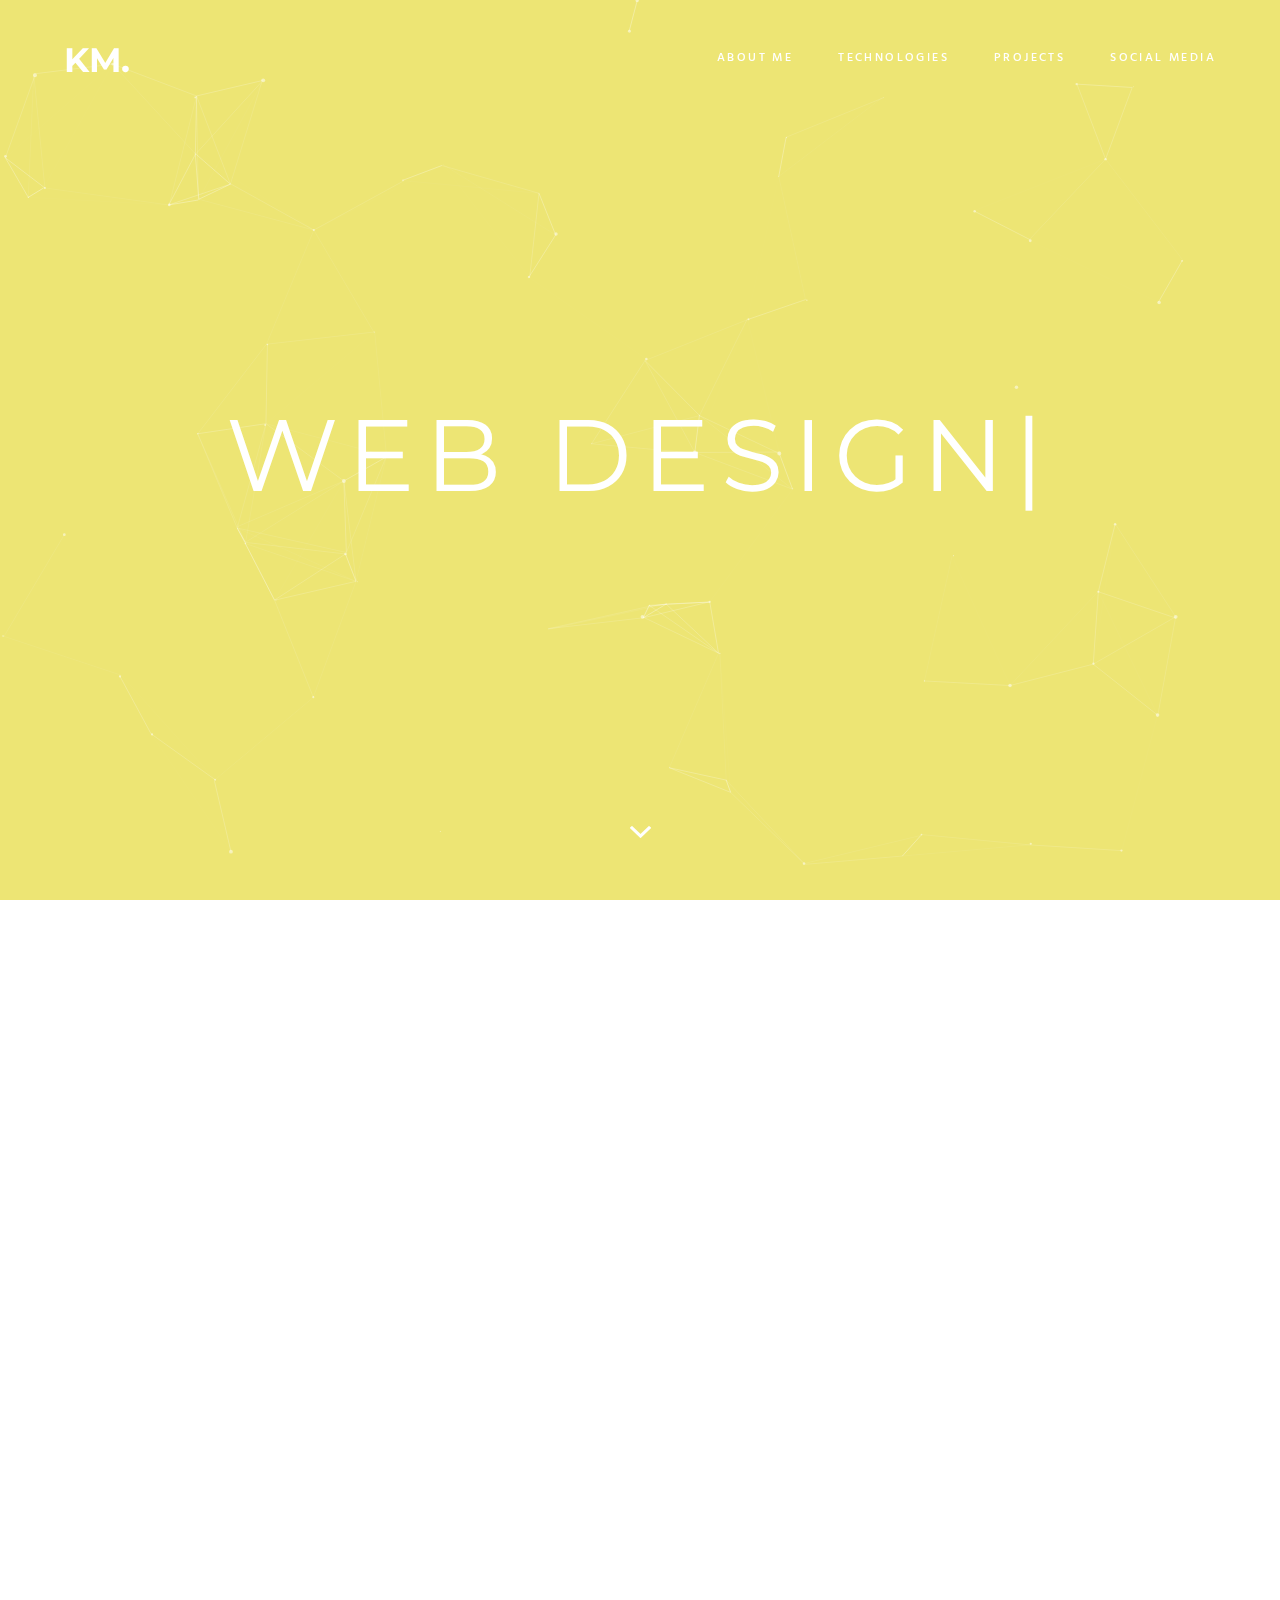
==== kamrynmin/template/default/index.html @ 9dd6c062 "template skeleton for portfolio" ====
<!DOCTYPE html>
<html lang="en">

<head>

	<!-- Basic -->
	<meta http-equiv="Content-Type" content="text/html; charset=utf-8" />
	<title>Kamryn Min</title>
	<meta name="description" content="">
	<meta name="keywords" content="">

	<!-- Mobile Specific Metas -->
	<meta name="viewport" content="width=device-width, initial-scale=1, maximum-scale=1, user-scalable=no">

	<!-- Load Fonts -->
	<link
		href="https://fonts.googleapis.com/css?family=Hind:300,400,500,600,700%7CMontserrat:400,700%7CEczar:400,500,600,700,800"
		rel="stylesheet">

	<!-- CSS -->
	<link rel="stylesheet" href="css/basic.css" />
	<link rel="stylesheet" href="css/layout.css" />
	<link rel="stylesheet" href="css/blogs.css" />
	<link rel="stylesheet" href="css/ionicons.css" />
	<link rel="stylesheet" href="css/magnific-popup.css" />
	<link rel="stylesheet" href="css/animate.css" />
	<link rel="stylesheet" href="animate.min.css" />

	<!--[if lt IE 9]>
	<script src="http://css3-mediaqueries-js.googlecode.com/svn/trunk/css3-mediaqueries.js"></script>
	<script src="http://html5shim.googlecode.com/svn/trunk/html5.js"></script>
	<![endif]-->

	<!-- Favicon -->
	<link rel="shortcut icon" href="images/favicons/try.jpeg">


</head>

<body>

	<!-- Page -->
	<div class="page">

		<!-- Preloader -->
		<div class="preloader">
			<div class="centrize full-width">
				<div class="vertical-center">
					<div class="spinner">
						<div class="double-bounce1"></div>
						<div class="double-bounce2"></div>
					</div>
				</div>
			</div>
		</div>

		<header class="header">
			<div class="fw">
				<div class="logo">
					<a href="#">KM.</a>
				</div>
				<a href="#" class="menu-btn"><span></span></a>
				<div class="top-menu">
					<ul>
						<li><a href="#about-section">About Me</a></li>
						<li><a href="#services-section">Technologies</a></li>
						<li><a href="#works-section">Projects</a></li>
						<li><a href="footer">Social Media</a></li>
						<a href="#" class="close"></a>
				</div>
			</div>
		</header>

		<!-- Container -->
		<div class="container">

			<!-- Section Started -->
			<div class="section started">
				<div id="particles-bg" class="slide" style="background-image: url(images/custom-icons/backgroundTop3.jpg);">
				</div>
				<div class="centrize full-width">
					<div class="vertical-center">
						<div class="st-title align-center">
							<div class="typing-title">
								<p>Web Design</p>
								<p>Mobile Apps</p>
								<p>I create</p>
								<p>I fix</p>
								<p>I improve</p>
							</div>
							<span class="typed-title"></span>
						</div>
					</div>
				</div>
				<a href="#" class="mouse-btn"><i class="icon ion ion-chevron-down"></i></a>
			</div>

			<!-- Section About -->
			<div class="section about align-left" id="about-section">
				<div class="fw">
					<div class="text-box">
						<h1 class="animated">Hello, my name is Kamryn Min! <br />Web Developer <br />from Orange County, California.
						</h1>
						<p class="animated">
							I am a professional web developer that is passionate for building, fixing, and improving applications, web
							and mobile!
							<br />
							I love surrounding myself with the tech culture. I am always eager to continue learning new things, both
							inside and outside the work field!
							<br />
							Please feel free to take a look around my website and feel free to contact me through the social media
							contents below!
							<br />
							If you wish to contact me via email, you may reach me at <a href="mailto: kamrynmin@gmail.com"><strong>
									kamrynmin@gmail.com</strong></a>!
						</p>
					</div>
					<div class="bts">
						<a href="images/pdf/Kamryn Min's Resume.pdf" class="btn extra animated" target="_blank">Download Resume</a>
					</div>
				</div>
			</div>

			<!-- Section Services -->
			<div class="section services gray align-left" id="services-section">
				<div class="fw">
					<div class="titles animated">
						<div class="title">What I Use</div>
					</div>
					<div class="row">
						<div class="col col-m-12 col-t-6 col-d-4">
							<div class="service-item animated">
								<div class="circle"><img class="custom-icon" src="images/"></div>
								<div class="name">React</div>
								<p>A JavaScript library for building user interfaces.
									<br />
									Developing both web pages and mobile
									<br />
									application, this language takes advantage of the
									<br />
									Virtual DOM for efficient rendering, thus leading to
									<br />
									a more precise and ergonomic applcation.</p>
							</div>
						</div>
						<div class="col col-m-12 col-t-6 col-d-4">
							<div class="service-item animated">
								<div class="circle"><img class="custom-icon" src="images/"></div>
								<div class="name">PostgreSQL</div>
								<p>
									<br />

									<br />

									<br />

									<br />
								</p>
							</div>
						</div>
						<div class="col col-m-12 col-t-6 col-d-4">
							<div class="service-item animated">
								<div class="circle"><img class="custom-icon" src="images/"></div>
								<div class="name">Node.js</div>
								<p>A cross-platform environment that executes
									<br />
									JavaScript outside of the browser. This allows
									<br />
									proper and efficient testing for client-side scripting.
									<br />
									Combining with Express, web-building
									<br />
									and API's integrate in a smoother transition.
									<br />

								</p>
							</div>
						</div>
						<div class="col col-m-12 col-t-6 col-d-4">
							<div class="service-item animated">
								<div class="circle"><img class="custom-icon" src="images/"></div>
								<div class="name">HTML</div>
								<p>
									<br />

									<br />

									<br />

									<br />
								</p>
							</div>
						</div>
						<div class="col col-m-12 col-t-6 col-d-4">
							<div class="service-item animated">
								<div class="circle"><img class="custom-icon" src="images/"></div>
								<div class="name">CSS</div>
								<p>
									<br />

									<br />

									<br />

									<br />
								</p>
							</div>
						</div>
						<div class="col col-m-12 col-t-6 col-d-4">
							<div class="service-item animated">
								<div class="circle"><img class="custom-icon" src="images/"></div>
								<div class="name">RestAPI</div>
								<p>
									<br />

									<br />

									<br />

									<br />
								</p>
							</div>
						</div>
					</div>
				</div>
			</div>

			<!-- Portfolio -->
			<div class="section works align-left" id="works-section">
				<div class="fw">
					<div class="titles animated">
						<div class="title">Projects</div>
					</div>
					<div class="row box-items">
						<div class="col col-m-12 col-t-6 col-d-6 box-item f-mockups">
							<div class="item animated">
								<div class="desc">
									<div class="image">
										<a href="#popup-1" class="has-popup"><img src="images/memory-match/memorymatch.png" alt="" /></a>
									</div>
									<div class="category">JavaScript/jQuery/HTML/CSS</div>
									<div class="name">
										<a href="#popup-1" class="has-popup">Bob's Burgers Themed Memory Match Game</a>
									</div>
								</div>
							</div>
							<div id="popup-1" class="popup-box mfp-fade mfp-hide">
								<div class="content">
									<div class="image">
										<img class="imageSequence2" src="images/memory-match/memorymatch.png" alt="photo of application">
										<img class="imageSequence2" src="images/memory-match/memorymatch.png" alt="photo of application">
										<img class="imageSequence2" src="images/memory-match/memorymatch.png" alt="photo of application">
										<img class="imageSequence2" src="images/memory-match/memorymatch.png" alt="photo of application">
									</div>
									<div class="desc">
										<div class="category">JavaScript/jQuery/HTML/CSS</div>
										<h4>Bob's Burgers Themed Memory Match Game</h4>
										<p>
											Help find all the characters of Bob's Burgers!
										</p>
										<a target="blank" href="https://github.com/kamrynmin/memory_match" class="btn">View Project</a>
									</div>
								</div>
							</div>
						</div>

						<div class="col col-m-12 col-t-6 col-d-6 box-item f-branding">
							<div class="item animated">
								<div class="desc">
									<div class="image">
										<a href="#popup-2" class="has-popup"><img src="images/" alt="" /></a>
									</div>
									<div class="category">React</div>
									<div class="name">
										<a href="#popup-2" class="has-popup">Wicked Sales</a>
									</div>
								</div>
							</div>
							<div id="popup-2" class="popup-box mfp-fade mfp-hide">
								<div class="content">
									<div class="image">
										<img class="imageSequence" src="images/" alt="photo of application">
										<img class="imageSequence" src="images/" alt="photo of application">
										<img class="imageSequence" src="images/" alt="photo of application">
										<img class="imageSequence" src="images/" alt="photo of application">
									</div>
									<div class="desc">
										<div class="category">React</div>
										<h4>Wicked Sales</h4>
										<p>
											Come and shop for your favorite...
										</p>
										<a target="blank" href="https://github.com/kamrynmin/wicked-sales-js" class="btn">View Project</a>
									</div>
								</div>
							</div>
						</div>


						<div class="col col-m-12 col-t-6 col-d-6 box-item f-mockups">
							<div class="item animated">
								<div class="desc">
									<div class="image">
										<a href="#popup-3" class="has-popup"><img src="images/" alt="" /></a>
									</div>
									<div class="category">React/HTML/CSS/Bootstrap/NodeJS</div>
									<div class="name">
										<a href="#popup-3" class="has-popup">Super Car Experience</a>
									</div>
								</div>
							</div>
							<div id="popup-3" class="popup-box mfp-fade mfp-hide">
								<div class="content">
									<div class="image">
										<img class="imageSequence4" src="images/" alt="photo of application">
										<img class="imageSequence4" src="images/" alt="photo of application">
										<img class="imageSequence4" src="images/" alt="photo of application">
									</div>
									<div class="desc">
										<div class="category">React/HTML/CSS/Bootstrap</div>
										<h4>Super Car Experience</h4>
										<p>
											An app for people who want to experience driving a luxury super car.
										</p>
										<a target="blank" href="https://github.com/kamrynmin/supercars" class="btn">View Project</a>
									</div>
								</div>
							</div>
						</div>

					</div>
				</div>
				<div class="clear">

				</div>
			</div>
		</div>

		<!-- Footer -->
		<footer class="align-center">
			<div class="copy animated"><strong>Let's Connect!</strong></div>
			<div class="copy animated">© 2020 Kamryn Min. all rights reserved.</div>
			<div class="st-soc animated">
				<a target="blank" href="https://www.facebook.com/kamrynmin"><i class="icon ion ion-social-facebook"></i></a>
				<a target="blank" href="https://www.instagram.com/kamrynmin/"><i class="icon ion ion-social-instagram"></i></a>
				<a target="blank" href="https://www.github.com/kamrynmin"><i class="icon ion ion-social-github"></i></a>
				<a target="blank" href="https://www.linkedin.com/in/kamryn-min/"><i
						class="icon ion ion-social-linkedin"></i></a>
			</div>
		</footer>

	</div>

	</div>

	<!-- jQuery Scripts -->
	<script src="js/jquery.min.js"></script>
	<script src="js/jquery.validate.js"></script>
	<script src="js/masonry.pkgd.js"></script>
	<script src="js/imagesloaded.pkgd.js"></script>
	<script src="js/masonry-filter.js"></script>
	<script src="js/magnific-popup.js"></script>
	<script src="js/scrollreveal.js"></script>
	<script src="js/jquery.mb.YTPlayer.js"></script>
	<script src="js/particles.js"></script>
	<script src="js/typed.js"></script>

	<!-- Main Scripts -->
	<script src="js/main.js"></script>
	<script src="js/particles.js"></script>
	<script src="js/particles-setting.js"></script>

</body>

</html>
---- kamrynmin/template/default/css/basic.css ----
/**
*	Hendrie (HTML)
*	Copyright © Hendrie by beshleyua. All Rights Reserved.
**/

/* TABLE OF CONTENTS
	1. Basic
	2. Container
	3. Columns
	4. Typography
	5. Links
	6. Buttons
	7. Preloader
	8. Forms
	9. Lists
	10. Code
	11. Tables
	12. Alignment
	13. Text Formating
	14. Blockquote
	15. Animations
*/

/* 1. Basic */
html {
	margin-right: 0!important;
}

body {
	margin: 0;
	padding: 0;
	border: none;
	font-family: 'Hind', helvetica;
	font-size: 20px;
	color: #898989;
	background: #ffffff;
	line-height: 20px;
	letter-spacing: 0em;
	font-weight: 300;
}

.page {
	position: relative;
	overflow: hidden;
}

* {
	box-sizing: border-box;
	-webkit-box-sizing: border-box;
}

.clear {
	clear: both;
}

/* 2. Container */
.container {
	position: relative;
}

.fw {
	margin: 0 auto;
	position: relative;
	max-width: 1020px;
}

@media (max-width: 1079px) {
	.fw {
		padding: 0 5%;
		max-width: 100%;
	}

}

/* 3. Columns */
.row {
	margin: 0 -25px;
	padding: 0 0 50px 0;
	position: relative;
}

.row:last-child {
	padding: 0;
}

.row .col {
	padding: 0 25px;
}

@media (min-width: 1080px) {
	.row .col.col-d-12,
	.row .col.col-d-11,
	.row .col.col-d-10,
	.row .col.col-d-9,
	.row .col.col-d-8,
	.row .col.col-d-7,
	.row .col.col-d-6,
	.row .col.col-d-5,
	.row .col.col-d-4,
	.row .col.col-d-3,
	.row .col.col-d-2,
	.row .col.col-d-1 {
		float: left;
	}

	.row .col.col-d-12 {
		width: 99.996%;
	}

	.row .col.col-d-11 {
		width: 91.663%;
	}

	.row .col.col-d-10 {
		width: 83.333%;
	}

	.row .col.col-d-9 {
		width: 74.997%;
	}

	.row .col.col-d-8 {
		width: 66.664%;
	}

	.row .col.col-d-7 {
		width: 58.331%;
	}

	.row .col.col-d-6 {
		width: 49.998%;
	}

	.row .col.col-d-5 {
		width: 41.665%;
	}

	.row .col.col-d-4 {
		width: 33.332%;
	}

	.row .col.col-d-3 {
		width: 24.999%;
	}

	.row .col.col-d-2 {
		width: 16.666%;
	}

	.row .col.col-d-1 {
		width: 8.333%;
	}

}

@media (max-width: 1079px) {
	.row .col.col-t-12,
	.row .col.col-t-11,
	.row .col.col-t-10,
	.row .col.col-t-9,
	.row .col.col-t-8,
	.row .col.col-t-7,
	.row .col.col-t-6,
	.row .col.col-t-5,
	.row .col.col-t-4,
	.row .col.col-t-3,
	.row .col.col-t-2,
	.row .col.col-t-1 {
		float: left;
	}

	.row .col.col-t-12 {
		width: 99.996%;
	}

	.row .col.col-t-11 {
		width: 91.663%;
	}

	.row .col.col-t-10 {
		width: 83.333%;
	}

	.row .col.col-t-9 {
		width: 74.997%;
	}

	.row .col.col-t-8 {
		width: 66.664%;
	}

	.row .col.col-t-7 {
		width: 58.331%;
	}

	.row .col.col-t-6 {
		width: 49.998%;
	}

	.row .col.col-t-5 {
		width: 41.665%;
	}

	.row .col.col-t-4 {
		width: 33.332%;
	}

	.row .col.col-t-3 {
		width: 24.999%;
	}

	.row .col.col-t-2 {
		width: 16.666%;
	}

	.row .col.col-t-1 {
		width: 8.333%;
	}

}

@media (max-width: 720px) {
	.row .col.col-m-12,
	.row .col.col-m-11,
	.row .col.col-m-10,
	.row .col.col-m-9,
	.row .col.col-m-8,
	.row .col.col-m-7,
	.row .col.col-m-6,
	.row .col.col-m-5,
	.row .col.col-m-4,
	.row .col.col-m-3,
	.row .col.col-m-2,
	.row .col.col-m-1 {
		float: left;
	}

	.row .col.col-m-12 {
		width: 99.996%;
	}

	.row .col.col-m-11 {
		width: 91.663%;
	}

	.row .col.col-m-10 {
		width: 83.333%;
	}

	.row .col.col-m-9 {
		width: 74.997%;
	}

	.row .col.col-m-8 {
		width: 66.664%;
	}

	.row .col.col-m-7 {
		width: 58.331%;
	}

	.row .col.col-m-6 {
		width: 49.998%;
	}

	.row .col.col-m-5 {
		width: 41.665%;
	}

	.row .col.col-m-4 {
		width: 33.332%;
	}

	.row .col.col-m-3 {
		width: 24.999%;
	}

	.row .col.col-m-2 {
		width: 16.666%;
	}

	.row .col.col-m-1 {
		width: 8.333%;
	}

}

.row:after {
	content: '';
	display: block;
	clear: both;
}

/* 4. Typography */
h1,
h2,
h3,
h4,
h5,
h6 {
	margin: 28px 0;
	font-weight: 400;
	font-family: 'Eczar', helvetica;
	color: #292929;
}

@media (max-width: 1079px) {
	h1,
	h2,
	h3,
	h4,
	h5,
	h6 {
		margin: 0 0 28px 0;
	}

}

h1 {
	font-size: 52px;
	line-height: 64px;
}

@media (max-width: 1079px) {
	h1 {
		font-size: 28px;
		line-height: 40px;
	}

}

h2 {
	font-size: 46px;
	line-height: 58px;
}

@media (max-width: 1079px) {
	h2 {
		font-size: 30px;
		line-height: 38px;
	}

}

h3 {
	font-size: 40px;
	line-height: 52px;
}

@media (max-width: 1079px) {
	h3 {
		font-size: 26px;
		line-height: 33px;
	}

}

h4 {
	font-size: 34px;
	line-height: 46px;
}

@media (max-width: 1079px) {
	h4 {
		font-size: 26px;
		line-height: 34px;
	}

}

h5 {
	font-size: 28px;
	line-height: 40px;
}

@media (max-width: 1079px) {
	h5 {
		font-size: 20px;
		line-height: 28px;
	}

}

h6 {
	font-size: 22px;
	line-height: 34px;
}

@media (max-width: 1079px) {
	h6 {
		font-size: 14px;
		line-height: 22px;
	}

}

p {
	margin: 25px 0;
	padding: 0;
	font-size: 20px;
	color: #999999;
	line-height: 34px;
}

@media (max-width: 1079px) {
	p {
		font-size: 17px;
		line-height: 30px;
	}

}

strong {
	font-weight: 500;
	color: #292929;
}

/* 5. Links */
a {
	color: #292929;
	text-decoration: none;
	opacity: 1;
	outline: none;
}

a:hover {
	text-decoration: none;
}

/* 6. Buttons */
a.btn,
.btn {
	padding: 2px 0 0 0;
	display: inline-block;
	vertical-align: top;
	font-size: 12px;
	color: #292929;
	letter-spacing: 0.2em;
	font-weight: 500;
	line-height: 12px;
	text-transform: uppercase;
	cursor: pointer;
	box-shadow: inset 0 -6px 0 #ede574;
	-moz-box-shadow: inset 0 -6px 0 #ede574;
	-webkit-box-shadow: inset 0 -6px 0 #ede574;
	-khtml-box-shadow: inset 0 -6px 0 #ede574;
	transition: all 0.4s ease 0s;
	-moz-transition: all 0.4s ease 0s;
	-webkit-transition: all 0.4s ease 0s;
	-o-transition: all 0.4s ease 0s;
}

a.btn:hover,
.btn:hover {
	box-shadow: inset 0 -14px 0 #ede574;
	-moz-box-shadow: inset 0 -14px 0 #ede574;
	-webkit-box-shadow: inset 0 -14px 0 #ede574;
	-khtml-box-shadow: inset 0 -14px 0 #ede574;
}

/* 7. Preloader */
.preloader {
	position: fixed;
	top: 0;
	left: 0;
	width: 100%;
	height: 100%;
	text-align: center;
	background: #ffffff;
	z-index: 1000;
}

.preloader .spinner {
	width: 40px;
	height: 40px;
	display: inline-block;
	position: relative;
}

.preloader .spinner .double-bounce1,
.preloader .spinner .double-bounce2 {
	width: 100%;
	height: 100%;
	background: #ede574;
	opacity: 0.8;
	position: absolute;
	top: 0;
	left: 0;
	-webkit-animation: sk-bounce 2s infinite ease-in-out;
	animation: sk-bounce 2s infinite ease-in-out;
	border-radius: 50%;
	-moz-border-radius: 50%;
	-webkit-border-radius: 50%;
	-khtml-border-radius: 50%;
}

.preloader .spinner .double-bounce2 {
	-webkit-animation-delay: -1s;
	animation-delay: -1s;
}

/* 8. Forms */
input,
textarea,
button {
	margin: 0 0 25px 0;
	padding: 0;
	display: block;
	width: 100%;
	height: 48px;
	font-size: 14px;
	color: #292929;
	letter-spacing: 0.03em;
	font-weight: 500;
	-webkit-appearance: none;
	-moz-appearance: none;
	resize: none;
	outline: 0;
	background: none;
	border: none;
	border-bottom: 1px solid rgba(0, 0, 0, 0.1);
	transition: all 0.4s ease 0s;
	-moz-transition: all 0.4s ease 0s;
	-webkit-transition: all 0.4s ease 0s;
	-o-transition: all 0.4s ease 0s;
}

input:focus,
textarea:focus,
button:focus {
	color: #292929;
	border-bottom: 1px solid #292929;
}

textarea {
	margin: 0 0 35px 0;
	padding: 20px 0;
	height: 120px;
}

button {
	width: auto;
	display: inline-block;
	vertical-align: top;
	border: none;
	cursor: pointer;
}

label,
legend {
	display: block;
	padding-bottom: 10px;
	font-family: 'Hind', helvetica;
	font-size: 20px;
}

fieldset {
	border-width: 0;
	padding: 0;
}

input[type="checkbox"],
input[type="radio"] {
	display: inline;
}

::-webkit-input-placeholder {
	color: #898989;
}

:-moz-placeholder {
	color: #898989;
}

::-moz-placeholder {
	color: #898989;
}

:-ms-input-placeholder {
	color: #898989;
}

input:focus::-webkit-input-placeholder,
textarea:focus::-webkit-input-placeholder {
	color: #292929;
}

input:focus:-moz-placeholder,
textarea:focus:-moz-placeholder {
	color: #292929;
}

input:focus::-moz-placeholder,
textarea:focus::-moz-placeholder {
	color: #292929;
}

input:focus:-ms-input-placeholder,
textarea:focus:-ms-input-placeholder {
	color: #292929;
}

label.error {
	display: none!important;
}

input.error::-moz-placeholder,
textarea.error::-moz-placeholder {
	color: red;
}

input.error:-moz-placeholder,
textarea.error:-moz-placeholder {
	color: red;
}

input.error:-ms-input-placeholder,
textarea.error:-ms-input-placeholder {
	color: red;
}

input.error::-webkit-input-placeholder,
textarea.error::-webkit-input-placeholder {
	color: red;
}

/* 9. Lists */
ol,
ul {
	list-style: none;
	margin-top: 0px;
	margin-bottom: 0px;
	padding-left: 0px;
}

ul ul,
ul ol,
ol ol,
ol ul {
	margin-bottom: 0px;
}

li {
	margin-bottom: 0px;
}

/* 10. Code */
code {
	background: #f9f9f9;
	font-size: 16px;
	font-family: 'Hind', helvetica;
	margin: 20px 0;
	padding: 10px 20px;
}

/* 11. Tables */
table {
	width: 100%;
	margin: 30px 0;
	padding: 0;
	border-collapse: collapse;
}

th {
	font-weight: 500;
	border: none;
	border-bottom: 1px solid #f9f9f9;
	color: #292929;
	padding: 12px 15px;
	text-align: left;
}

td {
	border: none;
	border-bottom: 1px solid #f9f9f9;
	padding: 12px 15px;
	text-align: left;
	color: #898989;
}

/* 12. Alignment */
.align-center {
	text-align: center !important;
}

.align-right {
	text-align: right !important;
}

.align-left {
	text-align: left !important;
}

.pull-right {
	float: right !important;
}

.pull-left {
	float: left !important;
}

.pull-none {
	float: none !important;
}

.full-width {
	max-width: 100% !important;
	width: 100% !important;
}

.full-max-width {
	max-width: 100% !important;
	width: auto !important;
}

.centrize {
	display: table !important;
	table-layout: fixed !important;
	height: 100% !important;
	position: relative !important;
}

.vertical-center {
	display: table-cell !important;
	vertical-align: middle !important;
}

/* 13. Text Formating */
.text-uppercase {
	text-transform: uppercase !important;
}

.text-lowercase {
	text-transform: lowercase !important;
}

.text-capitalize {
	text-transform: capitalize !important;
}

.text-regular {
	font-weight: 400 !important;
}

.text-bold {
	font-weight: 700 !important;
}

.text-italic {
	font-style: italic !important;
}

/* 14. Blockquote */
blockquote {
	font-family: 'Hind', helvetica;
}

/* 15. Animations */
/* Mouse Button */
@keyframes mouse-anim {
	0% {
		top: 0px;
	}

	50% {
		top: 10px;
	}

	100% {
		top: 0px;
	}

}
---- kamrynmin/template/default/css/layout.css ----
/**
*	Hendrie (HTML)
*	Copyright © Hendrie by beshleyua. All Rights Reserved.
**/

/* TABLE OF CONTENTS
	1. Header
	2. Section
	3. Started
	4. About
	5. Services
	6. Portfolio
	7. Contacts
	8. Footer
	9. Popups
*/

/* 1. Header */
.header {
	padding: 50px 0;
	position: fixed;
	top: 0;
	left: 0;
	width: 100%;
	z-index: 20;
	opacity: 1;
	visibility: visible;
	transition: all 0.4s ease 0s;
	-moz-transition: all 0.4s ease 0s;
	-webkit-transition: all 0.4s ease 0s;
	-o-transition: all 0.4s ease 0s;
}

.header.filled {
	padding: 35px 0;
	background: #ffffff;
	opacity: 1;
	visibility: visible;
	box-shadow: 0 25px 50px rgba(0, 0, 0, 0.045);
	-moz-box-shadow: 0 25px 50px rgba(0, 0, 0, 0.045);
	-webkit-box-shadow: 0 25px 50px rgba(0, 0, 0, 0.045);
	-khtml-box-shadow: 0 25px 50px rgba(0, 0, 0, 0.045);
}

@media (max-width: 1079px) {
	.header.filled {
		padding: 30px 0;
	}

}

.header.filled .logo a {
	color: #292929;
}

.header.filled .menu-btn span {
	background: #292929;
}

.header.filled .menu-btn span:before,
.header.filled .menu-btn span:after {
	background: #292929;
}

.header.filled .top-menu ul li a {
	color: #292929;
}

@media (max-width: 1079px) {
	.header {
		padding: 30px 0;
	}

}

.header .fw {
	padding: 0 5%;
	max-width: 100%;
}

.header .logo {
	float: left;
	font-family: 'Montserrat', helvetica;
	font-size: 34px;
	font-weight: 700;
}

.header .logo a {
	color: #ffffff;
}

.header .menu-btn {
	position: relative;
	float: right;
	display: none;
	width: 24px;
	height: 24px;
	transition: all 0.4s ease 0s;
	-moz-transition: all 0.4s ease 0s;
	-webkit-transition: all 0.4s ease 0s;
	-o-transition: all 0.4s ease 0s;
}

@media (max-width: 1079px) {
	.header .menu-btn {
		display: block;
	}

}

.header .menu-btn span {
	margin-top: -1px;
	position: absolute;
	top: 50%;
	left: 0;
	width: 100%;
	height: 2px;
	background: #ffffff;
	transition: all 0.4s ease 0s;
	-moz-transition: all 0.4s ease 0s;
	-webkit-transition: all 0.4s ease 0s;
	-o-transition: all 0.4s ease 0s;
}

.header .menu-btn span:before,
.header .menu-btn span:after {
	content: '';
	position: absolute;
	left: 0;
	top: -8px;
	width: 100%;
	height: 2px;
	background: #ffffff;
	transition: all 0.4s ease 0s;
	-moz-transition: all 0.4s ease 0s;
	-webkit-transition: all 0.4s ease 0s;
	-o-transition: all 0.4s ease 0s;
}

.header .menu-btn span:after {
	top: auto;
	bottom: -8px;
}

.header .menu-btn.active {
	margin-right: 225px;
}

.header .menu-btn.active span {
	background: none;
}

.header .menu-btn.active span:before {
	top: 0;
	transform: rotate(45deg);
	-webkit-transform: rotate(45deg);
	-moz-transform: rotate(45deg);
	-o-transform: rotate(45deg);
}

.header .menu-btn.active span:after {
	bottom: 0;
	transform: rotate(-45deg);
	-webkit-transform: rotate(-45deg);
	-moz-transform: rotate(-45deg);
	-o-transform: rotate(-45deg);
}

.header .top-menu {
	float: right;
	transition: all 0.4s ease 0s;
	-moz-transition: all 0.4s ease 0s;
	-webkit-transition: all 0.4s ease 0s;
	-o-transition: all 0.4s ease 0s;
}

.header .top-menu.active {
	right: 0;
}

.header .top-menu ul li {
	margin-left: 40px;
	display: inline-block;
	vertical-align: top;
}

.header .top-menu ul li a {
	padding: 2px 0 0 0;
	position: relative;
	display: block;
	font-size: 12px;
	color: #ffffff;
	letter-spacing: 0.2em;
	font-weight: 500;
	line-height: 12px;
	text-transform: uppercase;
	box-shadow: inset 0 0 0 #ede574;
	-moz-box-shadow: inset 0 0 0 #ede574;
	-webkit-box-shadow: inset 0 0 0 #ede574;
	-khtml-box-shadow: inset 0 0 0 #ede574;
	transition: all 0.4s ease 0s;
	-moz-transition: all 0.4s ease 0s;
	-webkit-transition: all 0.4s ease 0s;
	-o-transition: all 0.4s ease 0s;
}

.header .top-menu ul li:hover a,
.header .top-menu ul li.active a {
	box-shadow: inset 0 -6px 0 #ede574;
	-moz-box-shadow: inset 0 -6px 0 #ede574;
	-webkit-box-shadow: inset 0 -6px 0 #ede574;
	-khtml-box-shadow: inset 0 -6px 0 #ede574;
}

@media (max-width: 1079px) {
	.header .top-menu {
		padding: 50px 30px;
		position: fixed;
		top: 0;
		right: -230px;
		width: 230px;
		height: 100%;
		background: #ffffff;
	}

	.header .top-menu ul li {
		margin-left: 0;
		margin-bottom: 15px;
		display: block;
	}

	.header .top-menu ul li a {
		display: inline-block;
		color: #292929;
	}

	.header .top-menu .close {
		display: block;
	}

}

/* 2. Section */
.section {
	padding: 180px 0;
	position: relative;
}

@media (max-width: 1079px) {
	.section {
		padding: 120px 0;
	}

}

@media (max-width: 720px) {
	.section {
		padding: 90px 0;
	}

}

.section.gray {
	padding: 180px 0;
	background: #f9f9f9;
}

@media (max-width: 1079px) {
	.section.gray {
		padding: 120px 0;
	}

}

@media (max-width: 720px) {
	.section.gray {
		padding: 90px 0;
	}

}

.section .titles .title {
	margin: 0 0 30px 0;
	font-family: 'Eczar', helvetica;
	color: #292929;
	font-size: 34px;
	line-height: 44px;
	font-weight: 400;
}

@media (max-width: 1079px) {
	.section .titles .title {
		font-size: 28px;
	}

}

/* 3. Started */
.section.started {
	padding: 0;
	background: #ede574;
}

.section.started .slide {
	position: absolute;
	top: 0;
	left: 0;
	width: 100%;
	height: 100%;
	background-position: center center;
	background-repeat: no-repeat;
	background-size: cover;
}

.section.started .st-title,
.section.started .typed-title,
.section.started .typed-cursor {
	margin: 20px 0 10px 0;
	font-size: 7.91666667vw;
	font-family: 'Montserrat', helvetica;
	line-height: 7.91666667vw;
	color: #ffffff;
	font-weight: 400;
	letter-spacing: 0.1em;
	text-transform: uppercase;
	transition: all 0.4s ease 0s;
	-moz-transition: all 0.4s ease 0s;
	-webkit-transition: all 0.4s ease 0s;
	-o-transition: all 0.4s ease 0s;
}

@media (max-width: 720px) {
	.section.started .st-title,
	.section.started .typed-title,
	.section.started .typed-cursor {
		font-size: -1.08333333vw;
		font-weight: 700;
	}

}

.section.started .mouse-btn {
	margin-left: -10px;
	text-align: center;
	position: absolute;
	width: 20px;
	height: 40px;
	left: 50%;
	bottom: 40px;
}

.section.started .mouse-btn .icon {
	position: relative;
	top: 0px;
	font-size: 24px;
	color: #ffffff;
	animation: mouse-anim 1s ease-out 0s infinite;
}

/* 4. About */
.section.about .row {
	padding: 25px 0 55px 0;
}

@media (max-width: 1079px) {
	.section.about br {
		display: none;
	}

}

/* 5. Services */
.section.services {
	padding: 180px 0 150px 0;
}

@media (max-width: 1079px) {
	.section.services {
		padding: 120px 0 90px 0;
	}

}

@media (max-width: 720px) {
	.section.services {
		padding: 90px 0 60px 0;
	}

}

.section.services .service-item {
	margin-bottom: 30px;
}

.section.services .service-item .circle {
	height: 48px;
}

.section.services .service-item .circle .icon {
	font-size: 44px;
	line-height: 48px;
	color: #292929;
}

.section.services .service-item .name {
	margin: 10px 0;
	position: relative;
	font-size: 14px;
	color: #292929;
	letter-spacing: 0.03em;
	font-weight: 500;
	text-transform: uppercase;
}

.section.services .service-item p {
	margin: 0;
	font-size: 14px;
	line-height: 24px;
}

@media (max-width: 720px) {
	.section.services .service-item {
		margin: 0 0 30px 0;
	}

}

/* 6. Portfolio */
.section.works {
	padding: 180px 0 110px 0;
}

@media (max-width: 1079px) {
	.section.works {
		padding: 120px 0 90px 0;
	}

}

@media (max-width: 720px) {
	.section.works {
		padding: 90px 0 60px 0;
	}

}

.section.works .filters {
	margin: 0 0 30px 0;
	font-size: 0;
}

.section.works .filters input {
	display: none;
}

.section.works .filters .f_btn {
	margin: 0 60px 0 0;
	position: relative;
	display: inline-block;
	vertical-align: top;
}

@media (max-width: 1079px) {
	.section.works .filters .f_btn {
		margin: 0 30px 0 0;
	}

}

@media (max-width: 480px) {
	.section.works .filters .f_btn {
		margin: 0 30px 15px 0;
	}

}

.section.works .filters .f_btn label {
	padding: 0;
	position: relative;
	display: block;
	font-size: 20px;
	color: #999999;
	line-height: 16px;
	cursor: pointer;
	z-index: 2;
}

@media (max-width: 1079px) {
	.section.works .filters .f_btn label {
		font-size: 15px;
		line-height: 12px;
	}

}

.section.works .filters .f_btn.active label {
	color: #292929;
	box-shadow: inset 0 -6px 0 #ede574;
	-moz-box-shadow: inset 0 -6px 0 #ede574;
	-webkit-box-shadow: inset 0 -6px 0 #ede574;
	-khtml-box-shadow: inset 0 -6px 0 #ede574;
}

.box-items {
	position: relative;
}

.box-items .box-item {
	margin: 0 0 70px 0;
	position: relative;
}

.box-items .box-item:hover .desc {
	transform: translateY(-10px);
	-webkit-transform: translateY(-10px);
	-moz-transform: translateY(-10px);
	-o-transform: translateY(-10px);
}

@media (max-width: 1079px) {
	.box-items .box-item {
		margin: 0 0 30px 0;
	}

}

.box-items .box-item.video .image a:before {
	content: '\f4cc';
	position: absolute;
	top: 16px;
	right: 22px;
	display: inline-block; 
	font-family: "Ionicons"; 
	speak: none; 
	font-style: normal; 
	font-weight: normal; 
	font-variant: normal; 
	text-transform: none; 
	line-height: 1; 
	-webkit-font-smoothing: antialiased; 
	-moz-osx-font-smoothing: grayscale;
	font-size: 32px;
	color: #fff;
	z-index: 2;
}

.box-items .box-item .desc {
	transition: all 0.3s ease 0s;
	-moz-transition: all 0.3s ease 0s;
	-webkit-transition: all 0.3s ease 0s;
	-o-transition: all 0.3s ease 0s;
	transform: translateY(0px);
	-webkit-transform: translateY(0px);
	-moz-transform: translateY(0px);
	-o-transform: translateY(0px);
}

.box-items .box-item .image {
	position: relative;
}

.box-items .box-item .image a {
	position: relative;
	display: block;
	font-size: 0;
}

.box-items .box-item .image a img {
	position: relative;
	display: block;
	width: 100%;
	height: auto;
}

.box-items .box-item .category {
	margin: 20px 0 10px 0;
	display: inline-block;
	vertical-align: top;
	font-size: 14px;
	color: #898989;
	line-height: 12px;
	box-shadow: inset 0 -6px 0 #ede574;
	-moz-box-shadow: inset 0 -6px 0 #ede574;
	-webkit-box-shadow: inset 0 -6px 0 #ede574;
	-khtml-box-shadow: inset 0 -6px 0 #ede574;
}

@media (max-width: 1079px) {
	.box-items .box-item .category {
		font-size: 12px;
	}

}

.box-items .box-item .name {
	font-size: 28px;
}

@media (max-width: 1079px) {
	.box-items .box-item .name {
		font-size: 22px;
		line-height: 30px;
	}

}

/* 7. Contacts */
.alert-success {
	display: none;
}

.alert-success p {
	margin: 60px 0 30px 0;
	font-size: 26px;
	color: #292929;
}

/* 8. Footer */
footer {
	padding: 120px 0;
}

@media (max-width: 720px) {
	footer {
		padding: 90px 0;
	}

}

footer .copy {
	font-size: 14px;
	color: #898989;
	letter-spacing: 0.03em;
	text-transform: uppercase;
}

footer .st-soc {
	position: relative;
	margin: 10px 0 0 0;
}

footer .st-soc a {
	margin: 0 6px;
	position: relative;
	display: inline-block;
	vertical-align: top;
	overflow: hidden;
	width: 36px;
	height: 36px;
	line-height: 36px;
	text-align: center;
	transition: all 0.4s ease 0s;
	-moz-transition: all 0.4s ease 0s;
	-webkit-transition: all 0.4s ease 0s;
	-o-transition: all 0.4s ease 0s;
	border-radius: 36px;
	-moz-border-radius: 36px;
	-webkit-border-radius: 36px;
	-khtml-border-radius: 36px;
}

footer .st-soc a .icon {
	font-size: 18px;
	color: #898989;
	transition: all 0.4s ease 0s;
	-moz-transition: all 0.4s ease 0s;
	-webkit-transition: all 0.4s ease 0s;
	-o-transition: all 0.4s ease 0s;
}

footer .st-soc a:hover .icon {
	color: #292929;
}

/* 9. Popups */
.popup-box {
	margin: 30px auto;
	padding: 10px;
	position: relative;
	width: 620px;
	background: #ffffff;
	border-radius: 10px;
	-moz-border-radius: 10px;
	-webkit-border-radius: 10px;
	-khtml-border-radius: 10px;
	box-shadow: 0 25px 50px rgba(0, 0, 0, 0.045);
	-moz-box-shadow: 0 25px 50px rgba(0, 0, 0, 0.045);
	-webkit-box-shadow: 0 25px 50px rgba(0, 0, 0, 0.045);
	-khtml-box-shadow: 0 25px 50px rgba(0, 0, 0, 0.045);
}

@media (max-width: 580px) {
	.popup-box {
		width: 440px;
	}

}

@media (max-width: 480px) {
	.popup-box {
		width: 320px;
	}

}

.popup-box .image img {
	width: 100%;
	height: auto;
}

.popup-box .desc {
	padding: 30px 20px;
}

.popup-box .desc .category {
	margin: 20px 0 10px 0;
	display: inline-block;
	vertical-align: top;
	font-size: 14px;
	color: #898989;
	line-height: 12px;
	box-shadow: inset 0 -6px 0 #ede574;
	-moz-box-shadow: inset 0 -6px 0 #ede574;
	-webkit-box-shadow: inset 0 -6px 0 #ede574;
	-khtml-box-shadow: inset 0 -6px 0 #ede574;
}

@media (max-width: 1079px) {
	.popup-box .desc .category {
		font-size: 12px;
	}

}

.popup-box .desc h4 {
	margin: 0 0 15px 0;
	display: block;
	font-family: 'Hind', helvetica;
	color: #292929;
	font-size: 28px;
	line-height: 1.4;
}

@media (max-width: 1079px) {
	.popup-box .desc h4 {
		font-size: 22px;
	}

}

.popup-box .desc p {
	margin: 0 0 30px 0;
}

.popup-box .mfp-close {
	background: #ffffff;
	opacity: 1;
}

.mfp-fade.mfp-bg {
	opacity: 0;
	background: #ffffff;
	transition: all 0.4s ease 0s;
	-moz-transition: all 0.4s ease 0s;
	-webkit-transition: all 0.4s ease 0s;
	-o-transition: all 0.4s ease 0s;
}

/* overlay animate in */
.mfp-fade.mfp-bg.mfp-ready {
	opacity: 0.88;
}

/* overlay animate out */
.mfp-fade.mfp-bg.mfp-removing {
	opacity: 0;
}

/* content at start */
.mfp-fade.mfp-wrap .mfp-content {
	opacity: 0;
	transition: all 0.4s ease 0s;
	-moz-transition: all 0.4s ease 0s;
	-webkit-transition: all 0.4s ease 0s;
	-o-transition: all 0.4s ease 0s;
}

/* content animate it */
.mfp-fade.mfp-wrap.mfp-ready .mfp-content {
	opacity: 1;
}

/* content animate out */
.mfp-fade.mfp-wrap.mfp-removing .mfp-content {
	opacity: 0;
}
---- kamrynmin/template/default/css/blogs.css ----
/**
*	Hendrie (HTML)
*	Copyright © Hendrie by beshleyua. All Rights Reserved.
**/

/* TABLE OF CONTENTS
	1. Blog
*/

/* 1. Blog */
.section.started-blog {
	height: 460px;
	padding: 0;
	background: #ede574;
}

.section.started-blog .slide {
	position: absolute;
	top: 0;
	left: 0;
	width: 100%;
	height: 100%;
	background-position: center center;
	background-repeat: no-repeat;
	background-size: cover;
}

.section.started-blog .st-title {
	margin: 20px 0 10px 0;
	font-size: 7.91666667vw;
	font-family: 'Montserrat', helvetica;
	line-height: 7.91666667vw;
	color: #ffffff;
	font-weight: 400;
	letter-spacing: 0.1em;
	text-transform: uppercase;
	transition: all 0.4s ease 0s;
	-moz-transition: all 0.4s ease 0s;
	-webkit-transition: all 0.4s ease 0s;
	-o-transition: all 0.4s ease 0s;
}

@media (max-width: 720px) {
	.section.started-blog .st-title {
		font-size: -1.08333333vw;
		font-weight: 700;
	}

}

.section.blog-single {
	padding: 100px 0;
}

.blog-items .blog-item .image {
	margin: 0 0 25px 0;
	font-size: 0;
}

.blog-items .blog-item .image img {
	max-width: 100%;
}

.blog-items .blog-item .name {
	display: block;
	font-size: 19px;
	line-height: 24px;
	margin: 0 0 13px 0;
	font-weight: 500;
	color: #292929;
}

.blog-items .blog-item p {
	margin: 0;
	font-size: 14px;
	line-height: 24px;
}

.blog-items .blog-item .date {
	font-size: 12px;
	font-weight: 400;
	color: #b9b9b9;
	margin-top: 20px;
}

.post-box h1 {
	font-size: 38px;
	line-height: 46px;
	margin: 0 0 5px 0;
	color: #292929;
}

.post-box .subtitle {
	font-size: 22px;
	line-height: 24px;
	margin: 25px 0 30px 0;
	color: #000;
	font-weight: bold;
}

.post-box .blog-image {
	margin-bottom: 30px;
}

.post-box .blog-image img {
	width: 100%;
}

.post-box .blog-detail {
	font-size: 13px;
	color: #b9b9b9;
	margin-bottom: 30px;
}

.post-box .blog-content {
	margin-bottom: 60px;
}

.post-box blockquote {
	font-size: 16px;
	line-height: 26px;
	color: #000;
	border-left: 4px solid #000;
	padding-left: 20px;
	margin: 40px 0;
}

.post-box ul.list-style {
	padding: 30px;
	line-height: 24px;
}

.post-box ul.list-style li {
	font-size: 16px;
	list-style: circle;
}

.post-box .post-lightbox {
	padding: 30px 0 0;
}

.post-box .post-lightbox img {
	width: 100%;
	padding-bottom: 30px;
}

.post-box ul.post-comment {
	margin-bottom: 50px;
}

.post-box ul.post-comment li {
	width: 100%;
	border-bottom: 1px solid #efefef;
	padding: 15px 0;
	list-style: none;
}

.post-box ul.post-comment li:after {
	content: '';
	position: relative;
	clear: both;
	display: block;
}

.post-box ul.post-comment li img {
	width: 100px;
	float: left;
}

.post-box ul.post-comment li .comment-info {
	margin-left: 120px;
	padding-top: 5px;
}

.post-box ul.post-comment li .comment-info .name {
	position: relative;
	margin: 0 0 5px 0;
}

.post-box ul.post-comment li .comment-info .name a {
	position: absolute;
	top: 0;
	right: 0;
	font-size: 11px;
	font-weight: bold;
	color: #000;
}

.post-box ul.post-comment li .comment-info p {
	margin: 0;
	font-size: 14px;
	line-height: 22px;
}

.post-box ul.post-comment li h3 {
	margin: 0;
	font-size: 14px;
	line-height: 20px;
}

.post-box ul.post-comment li span {
	display: block;
	width: 100%;
	font-size: 12px;
	color: #c5c5c5;
}
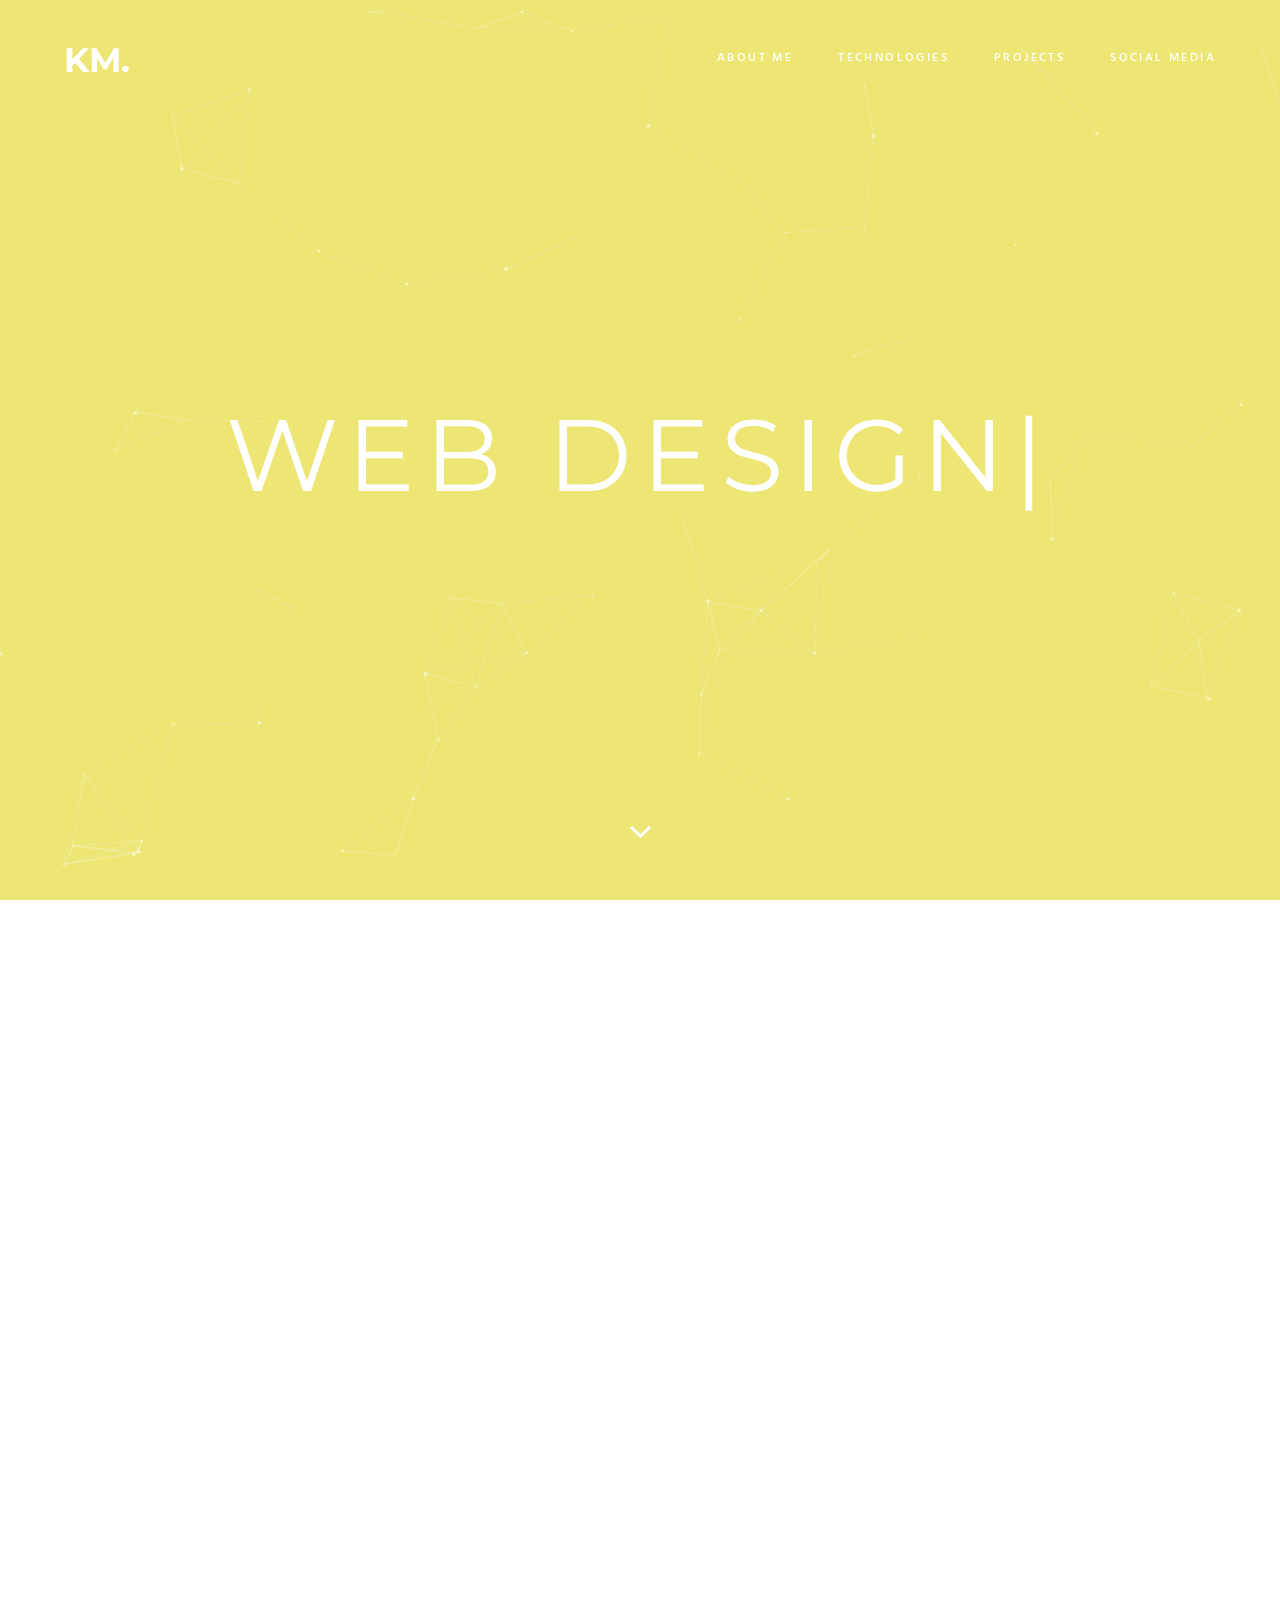
==== commit 67c6e6f2: "Added deployed Super Cars App" ====
--- a/kamrynmin/template/default/index.html
+++ b/kamrynmin/template/default/index.html
@@ -322,7 +322,7 @@
 										<p>
 											An app for people who want to experience driving a luxury super car.
 										</p>
-										<a target="blank" href="https://github.com/kamrynmin/supercars" class="btn">View Project</a>
+										<a target="blank" href="https://supercars.kamrynmin.com" class="btn">View Project</a>
 									</div>
 								</div>
 							</div>
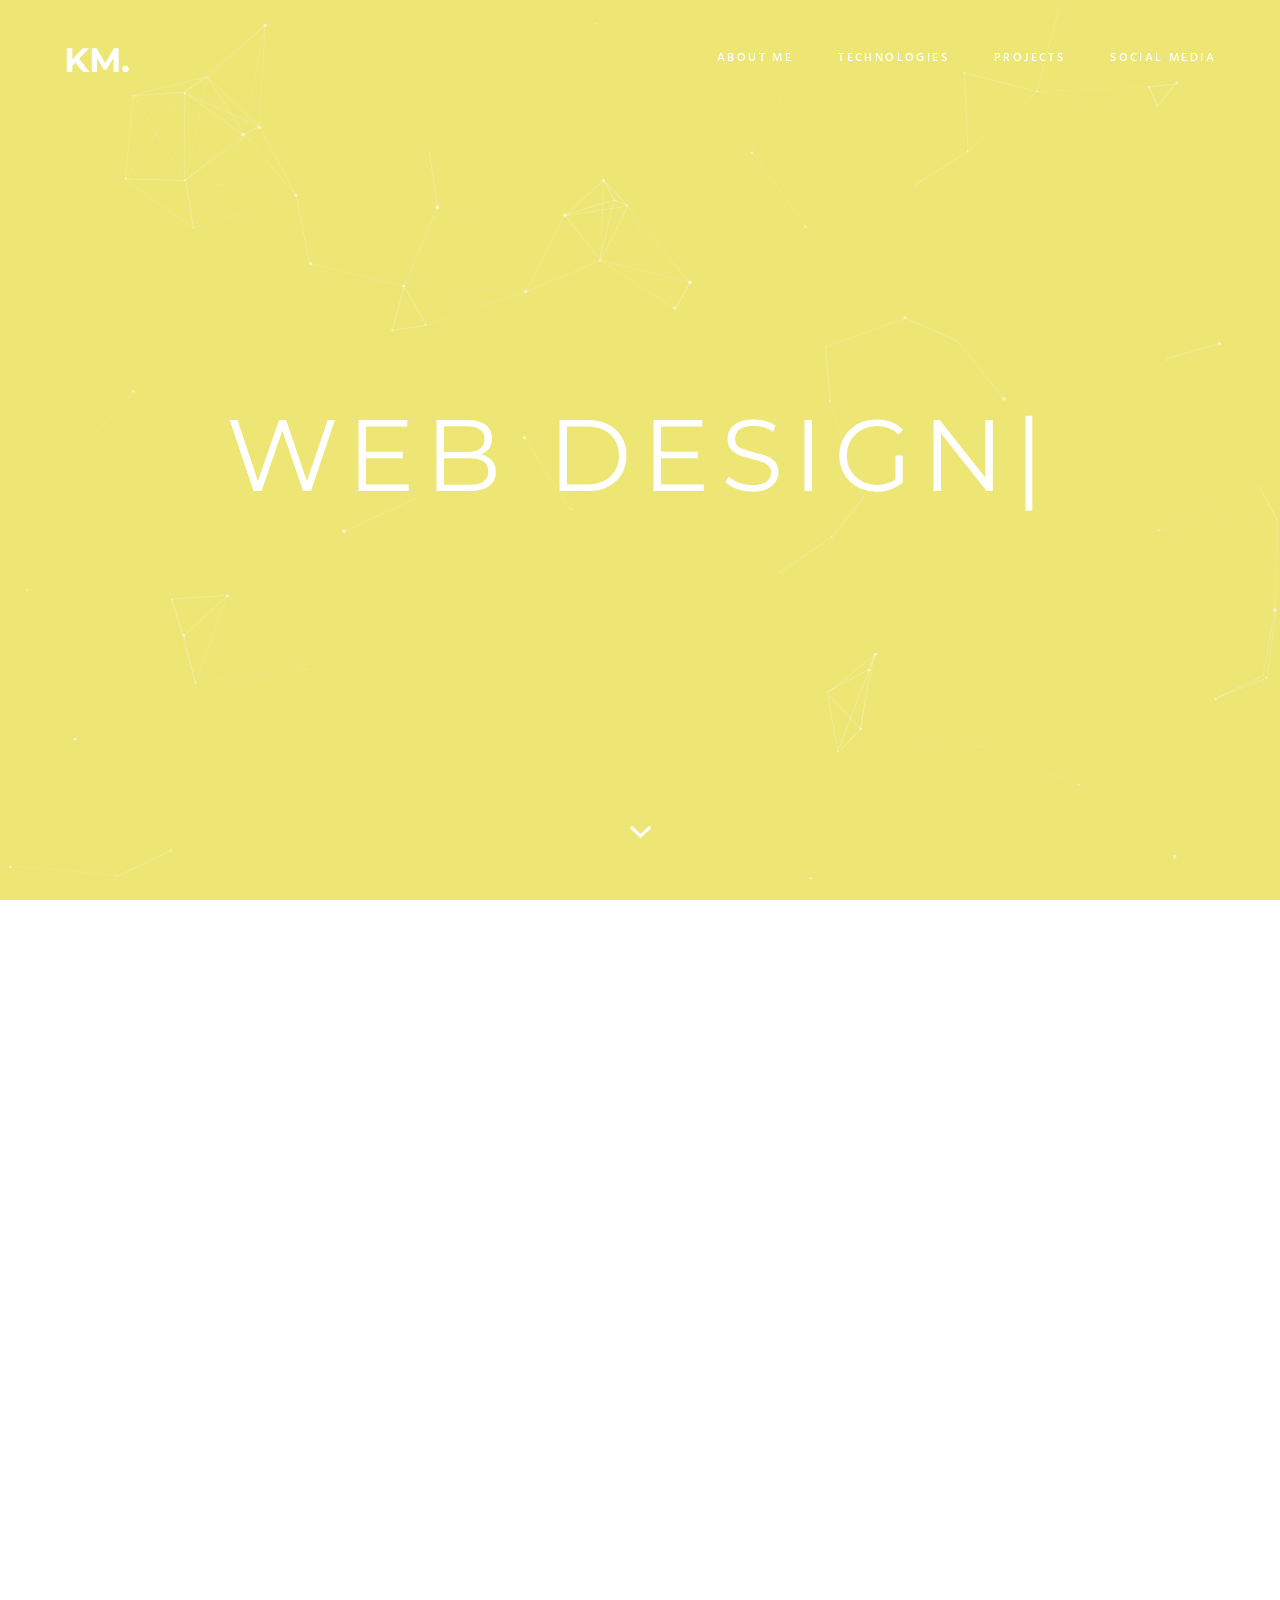
==== commit 48486662: "added resume and memory match deployed" ====
--- a/kamrynmin/template/default/index.html
+++ b/kamrynmin/template/default/index.html
@@ -116,7 +116,7 @@
 						</p>
 					</div>
 					<div class="bts">
-						<a href="images/pdf/Kamryn Min's Resume.pdf" class="btn extra animated" target="_blank">Download Resume</a>
+						<a href="images/pdf/Kamryn Min Resume.pdf" class="btn extra animated" target="_blank">Download Resume</a>
 					</div>
 				</div>
 			</div>
@@ -258,7 +258,7 @@
 										<p>
 											Help find all the characters of Bob's Burgers!
 										</p>
-										<a target="blank" href="https://github.com/kamrynmin/memory_match" class="btn">View Project</a>
+										<a target="blank" href="https://memorymatch.kamrynmin.com" class="btn">View Project</a>
 									</div>
 								</div>
 							</div>
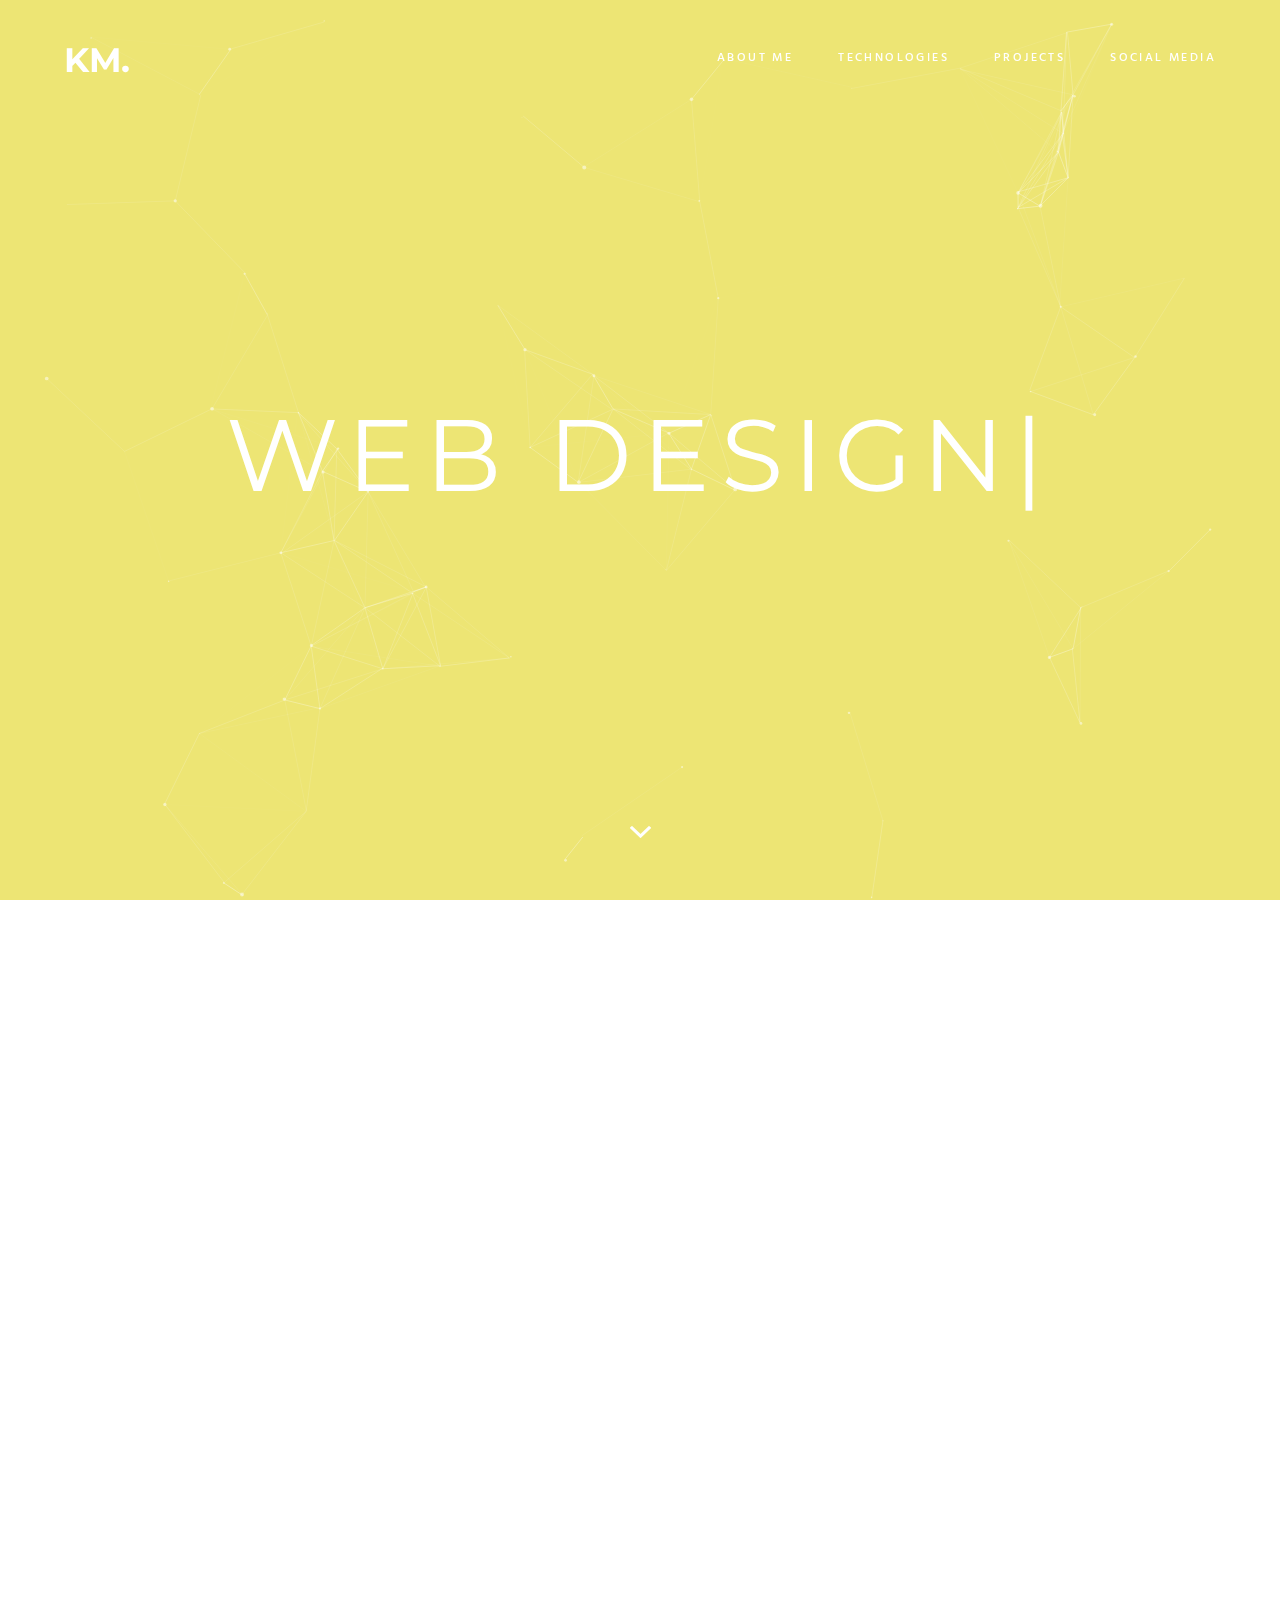
==== commit 6b37858a: "test adding photos on template" ====
--- a/kamrynmin/template/default/index.html
+++ b/kamrynmin/template/default/index.html
@@ -32,7 +32,7 @@
 	<![endif]-->
 
 	<!-- Favicon -->
-	<link rel="shortcut icon" href="images/favicons/try.jpeg">
+	<link rel="shortcut icon" href="images/favicons/favicon.ico">
 
 
 </head>
@@ -145,7 +145,7 @@
 						</div>
 						<div class="col col-m-12 col-t-6 col-d-4">
 							<div class="service-item animated">
-								<div class="circle"><img class="custom-icon" src="images/"></div>
+								<div class="circle"><img class="custom-icon" src="images/custom-icons/postgresql.png"></div>
 								<div class="name">PostgreSQL</div>
 								<p>
 									<br />
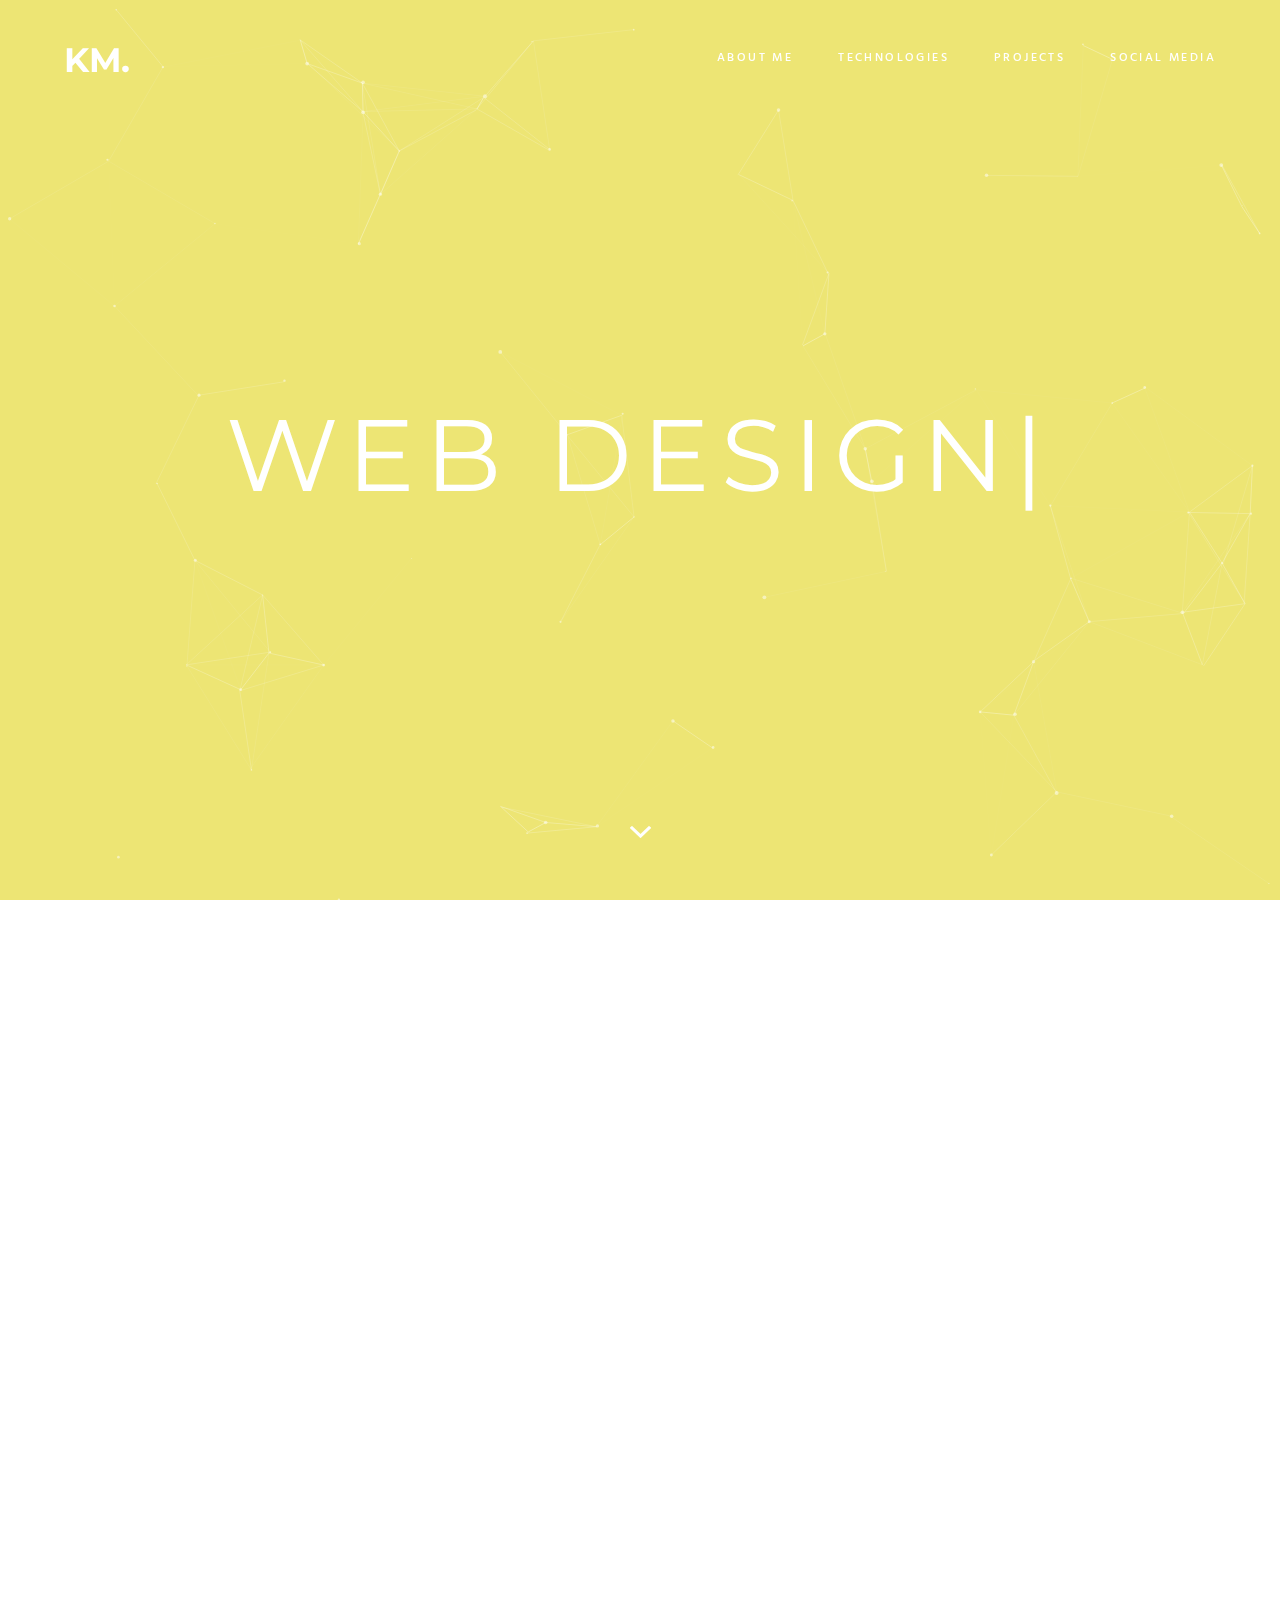
==== commit 9296b9a2: "changed background and icons" ====
--- a/kamrynmin/template/default/index.html
+++ b/kamrynmin/template/default/index.html
@@ -130,7 +130,68 @@
 					<div class="row">
 						<div class="col col-m-12 col-t-6 col-d-4">
 							<div class="service-item animated">
-								<div class="circle"><img class="custom-icon" src="images/"></div>
+								<div class="circle"><img class="custom-icon" src="images/custom-icons/javascript.png"></div>
+								<div class="name">JavaScript</div>
+								<p>
+									<br />
+
+									<br />
+
+									<br />
+
+									<br />
+								</p>
+							</div>
+						</div>
+						<div class="col col-m-12 col-t-6 col-d-4">
+							<div class="service-item animated">
+								<div class="circle"><img class="custom-icon" src="images/custom-icons/html.png"></div>
+								<div class="name">HTML</div>
+								<p>
+									<br />
+
+									<br />
+
+									<br />
+
+									<br />
+								</p>
+							</div>
+						</div>
+						<div class="col col-m-12 col-t-6 col-d-4">
+							<div class="service-item animated">
+								<div class="circle"><img class="custom-icon" src="images/custom-icons/css.png"></div>
+								<div class="name">CSS</div>
+								<p>
+									<br />
+
+									<br />
+
+									<br />
+
+									<br />
+								</p>
+							</div>
+						</div>
+
+						<div class="col col-m-12 col-t-6 col-d-4">
+							<div class="service-item animated">
+								<div class="circle"><img class="custom-icon" src="images/custom-icons/jquery.png"></div>
+								<div class="name">jQuery</div>
+								<p>
+									<br />
+
+									<br />
+
+									<br />
+
+									<br />
+								</p>
+							</div>
+						</div>
+						<div class="col col-m-12 col-t-6 col-d-4">
+							<div class="service-item animated">
+								<div class="circle"><img class="custom-icon" src="images/custom-icons/react.png"></div>
 								<div class="name">React</div>
 								<p>A JavaScript library for building user interfaces.
 									<br />
@@ -160,7 +221,7 @@
 						</div>
 						<div class="col col-m-12 col-t-6 col-d-4">
 							<div class="service-item animated">
-								<div class="circle"><img class="custom-icon" src="images/"></div>
+								<div class="circle"><img class="custom-icon" src="images/custom-icons/nodejs.png"></div>
 								<div class="name">Node.js</div>
 								<p>A cross-platform environment that executes
 									<br />
@@ -178,37 +239,7 @@
 						</div>
 						<div class="col col-m-12 col-t-6 col-d-4">
 							<div class="service-item animated">
-								<div class="circle"><img class="custom-icon" src="images/"></div>
-								<div class="name">HTML</div>
-								<p>
-									<br />
-
-									<br />
-
-									<br />
-
-									<br />
-								</p>
-							</div>
-						</div>
-						<div class="col col-m-12 col-t-6 col-d-4">
-							<div class="service-item animated">
-								<div class="circle"><img class="custom-icon" src="images/"></div>
-								<div class="name">CSS</div>
-								<p>
-									<br />
-
-									<br />
-
-									<br />
-
-									<br />
-								</p>
-							</div>
-						</div>
-						<div class="col col-m-12 col-t-6 col-d-4">
-							<div class="service-item animated">
-								<div class="circle"><img class="custom-icon" src="images/"></div>
+								<div class="circle"><img class="custom-icon" src="images/custom-icons/api.png"></div>
 								<div class="name">RestAPI</div>
 								<p>
 									<br />
--- a/kamrynmin/template/default/css/basic.css
+++ b/kamrynmin/template/default/css/basic.css
@@ -536,6 +536,7 @@
 	margin: 0 0 35px 0;
 	padding: 20px 0;
 	height: 120px;
+	background: whitesmoke;
 }
 
 button {
@@ -750,6 +751,15 @@
 	font-style: italic !important;
 }
 
+.custom-icon {
+	height: 50px;
+	width: 50px;
+}
+
+.imageSequence{
+	background: lightgrey;
+}
+
 /* 14. Blockquote */
 blockquote {
 	font-family: 'Hind', helvetica;
@@ -771,4 +781,3 @@
 	}
 
 }
-
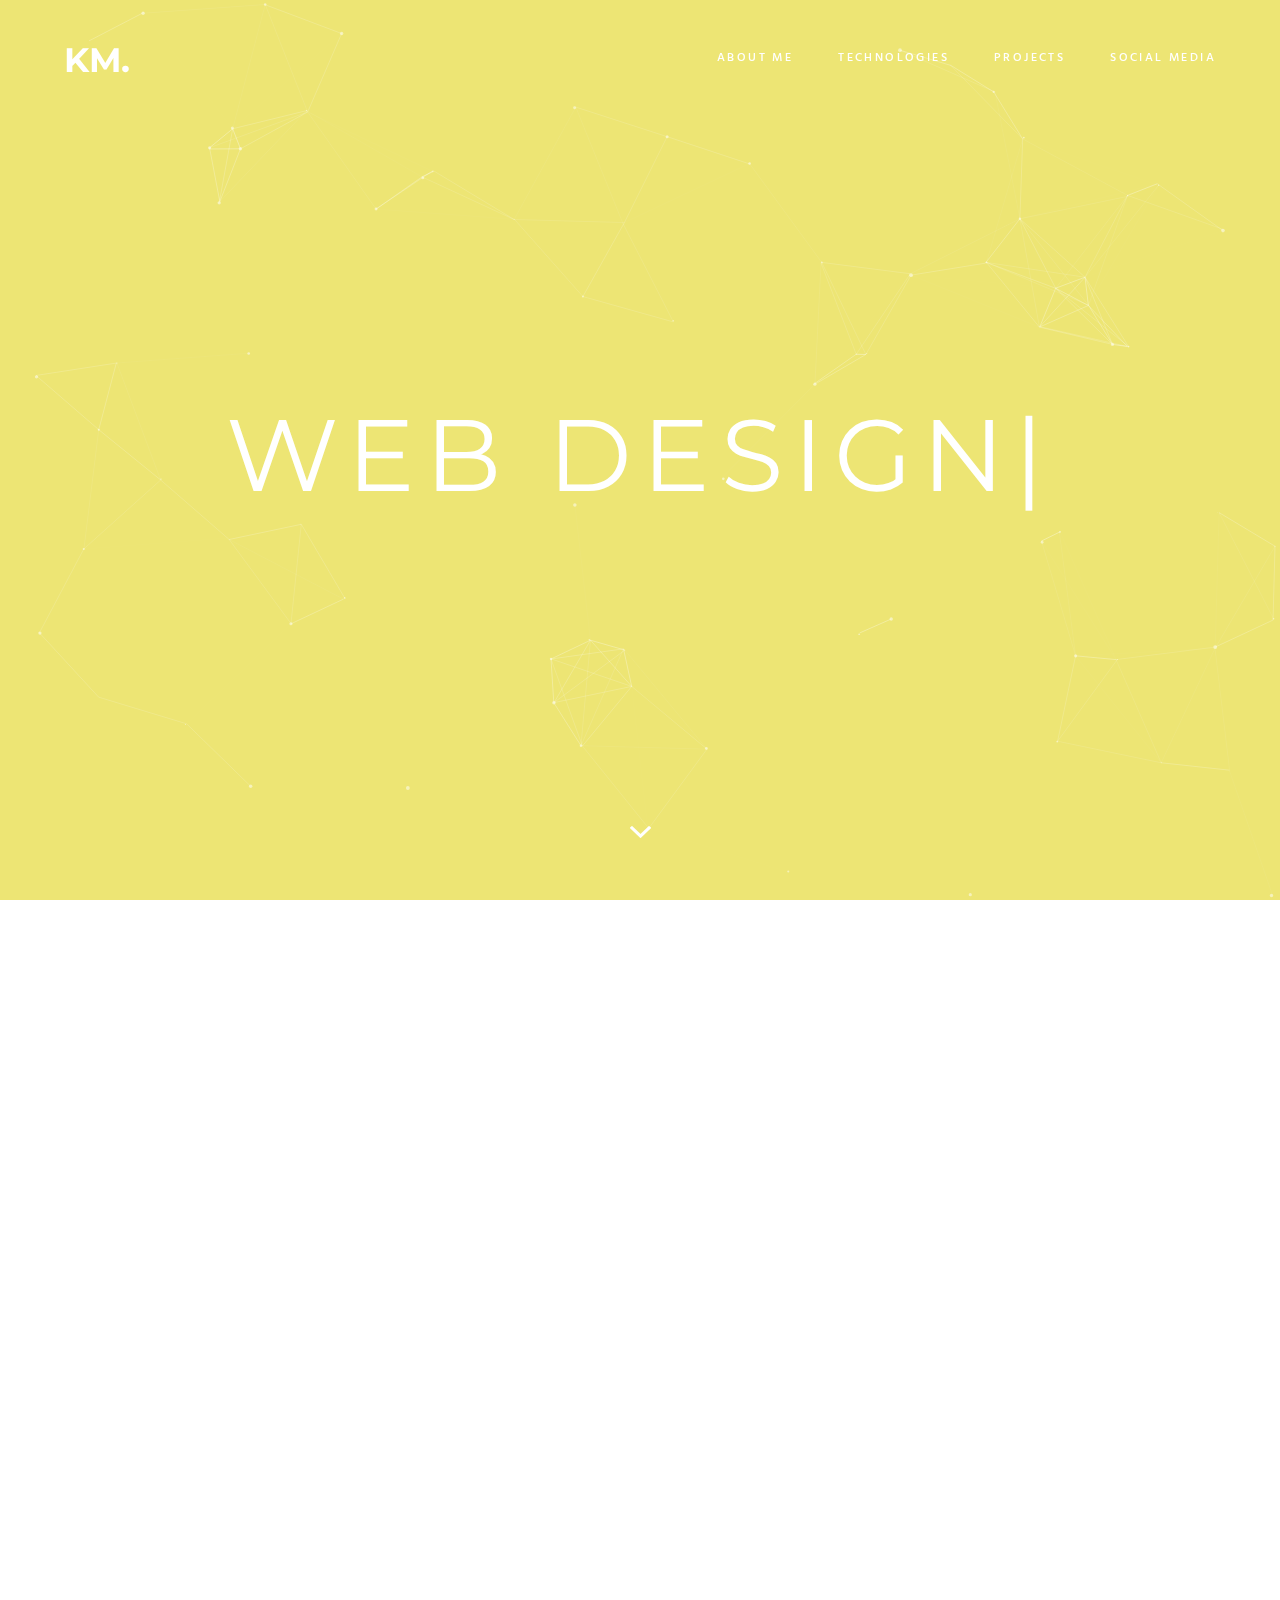
==== commit 77dbed3a: "fixed the icons" ====
--- a/kamrynmin/template/default/index.html
+++ b/kamrynmin/template/default/index.html
@@ -24,7 +24,6 @@
 	<link rel="stylesheet" href="css/ionicons.css" />
 	<link rel="stylesheet" href="css/magnific-popup.css" />
 	<link rel="stylesheet" href="css/animate.css" />
-	<link rel="stylesheet" href="animate.min.css" />
 
 	<!--[if lt IE 9]>
 	<script src="http://css3-mediaqueries-js.googlecode.com/svn/trunk/css3-mediaqueries.js"></script>
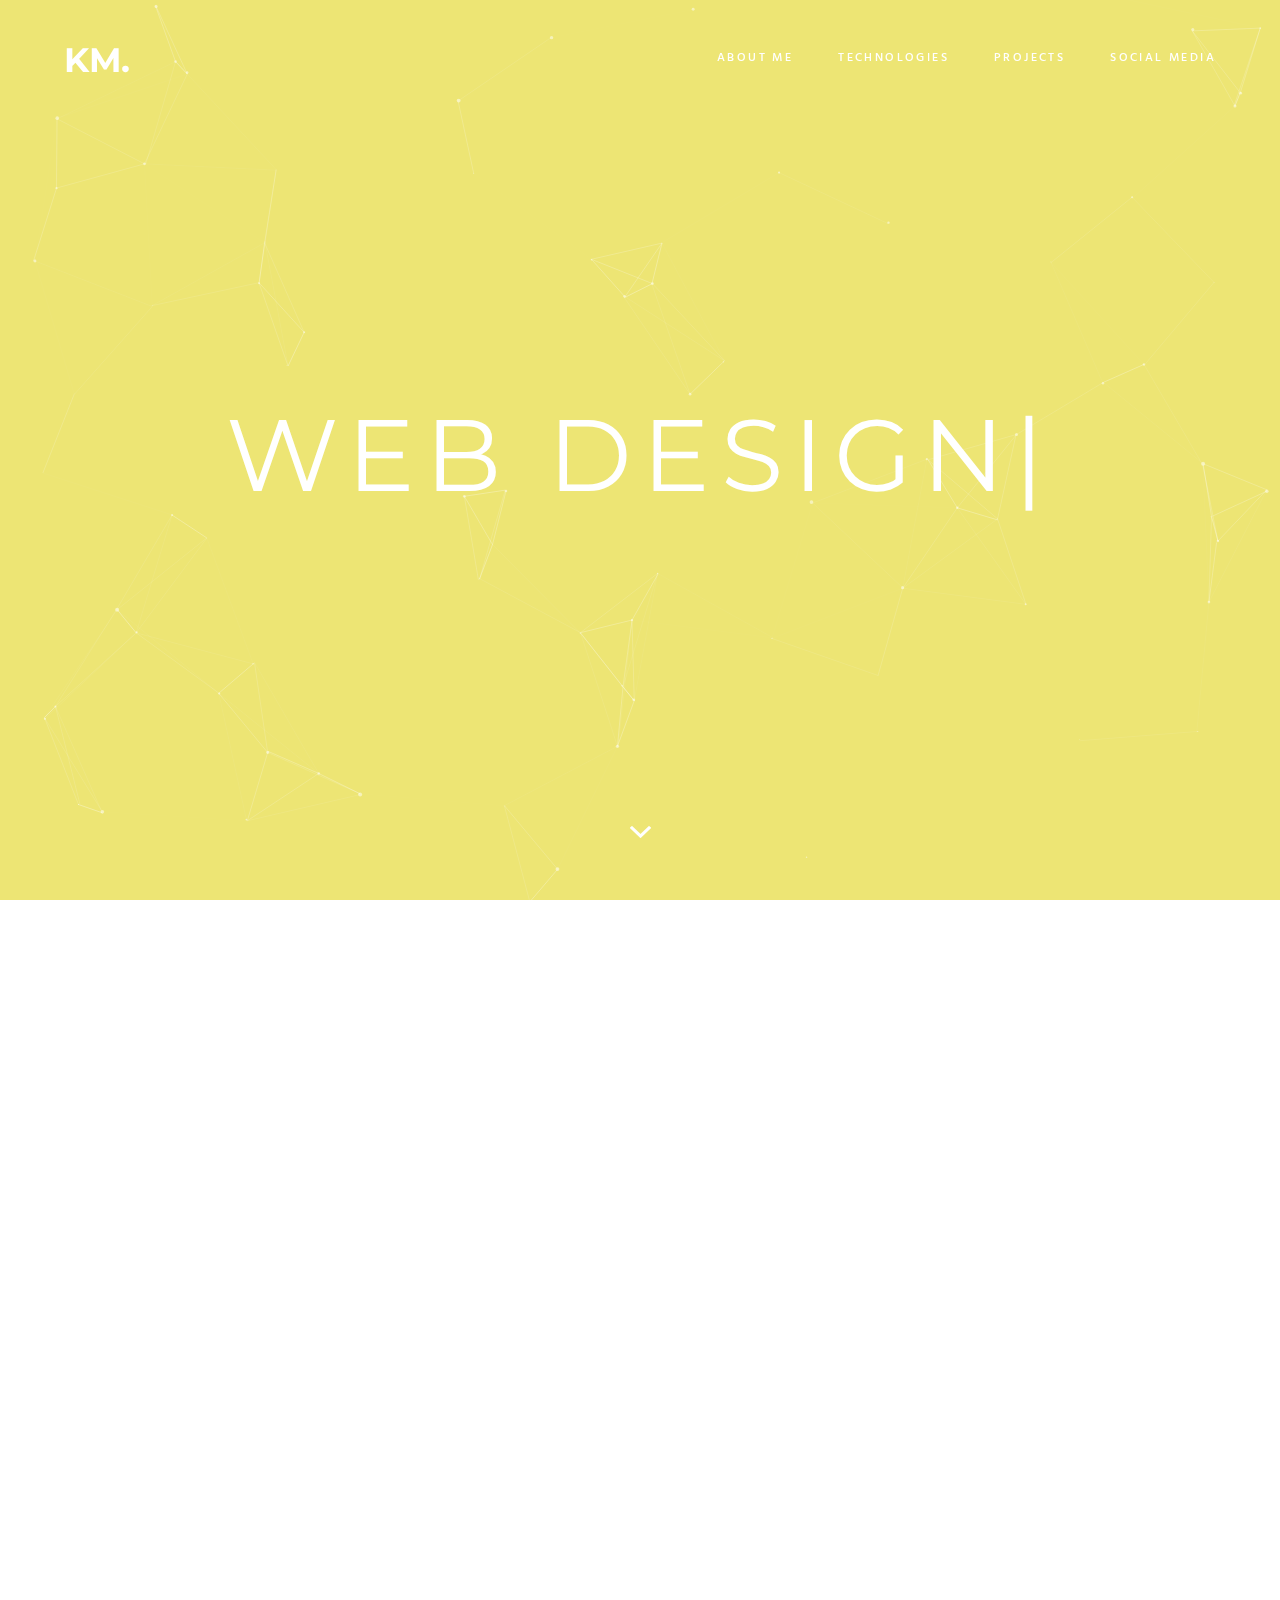
==== commit fa270b5f: "working on skills icons" ====
--- a/kamrynmin/template/default/index.html
+++ b/kamrynmin/template/default/index.html
@@ -200,7 +200,7 @@
 									<br />
 									Virtual DOM for efficient rendering, thus leading to
 									<br />
-									a more precise and ergonomic applcation.</p>
+									a more precise and ergonomic applcation</p>
 							</div>
 						</div>
 						<div class="col col-m-12 col-t-6 col-d-4">
